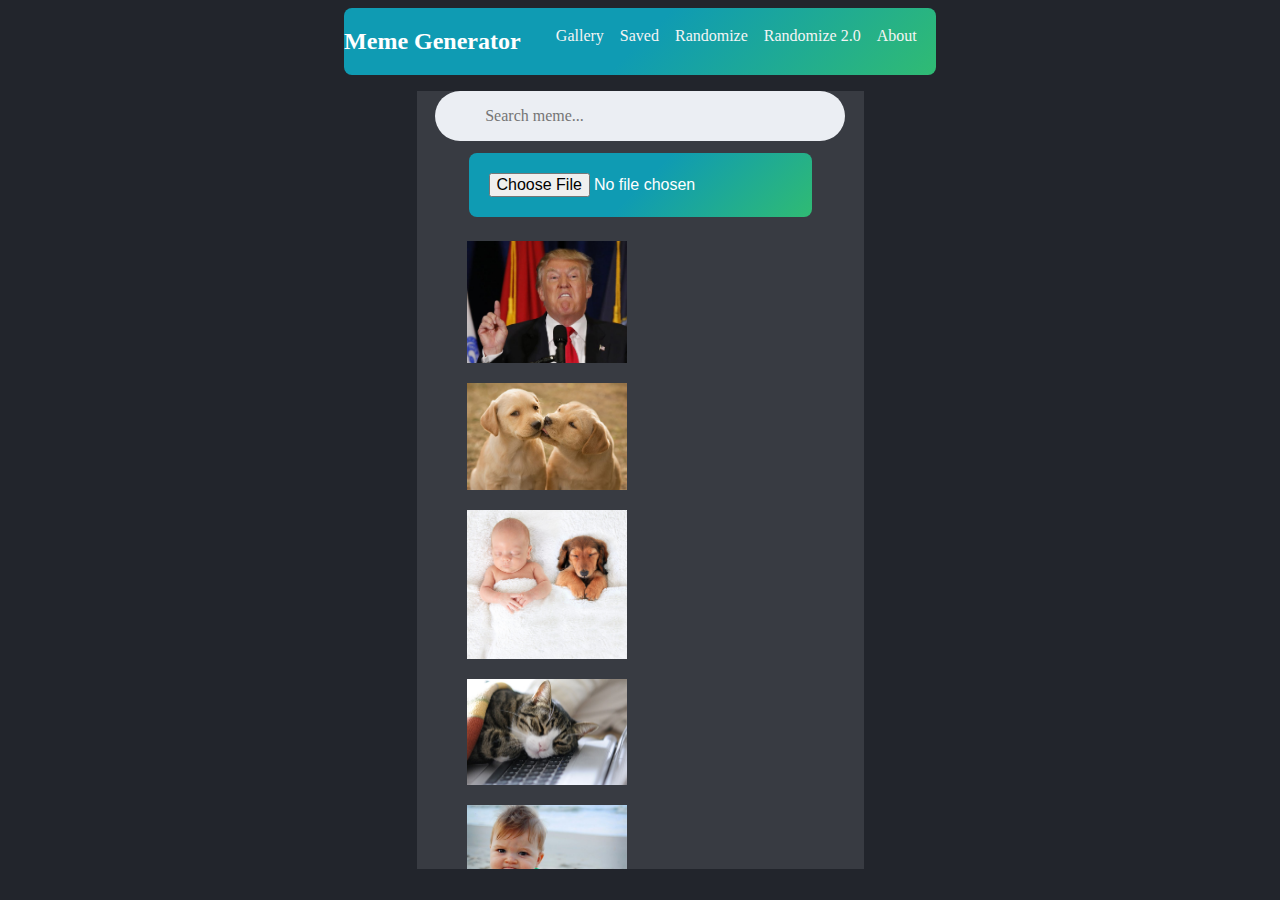
==== index.html @ 252c46bc "Adding about page(not finished)" ====
<!DOCTYPE html>
<html lang="en">

<head>
    <meta charset="UTF-8">
    <meta name="viewport" content="width=device-width, initial-scale=1.0">
    <link rel="stylesheet" href="css/main.css" />
    <title>Ultimate Meme Generator</title>
</head>

<body onload="onInit()">
    <div class="main-screen flex">
        <header class="main-header flex">
            <h2>Meme Generator</h2>
            <nav class="nav-list flex">
                <a href="#" onclick="window.location.reload()">Gallery</a>
                <a href="#">Saved</a>
                <a href="#" onclick="onRandomize(), onToggleMenu()">Randomize</a>
                <a href="#" onclick="onRandomize2(), onToggleMenu()">Randomize 2.0</a>
                <a href="about.html">About</a>
            </nav>
            <button class="hamburger" onclick="onToggleMenu()">☰</button>
        </header>
        <section class="meme-gallery-page flex">
            <main class="main-gallery" id="myElement">
                <input type="text" placeholder="Search meme...                                                            
                                🔍" oninput="onFilterByName()" class="search-input" />
                <section class="mems">
                    <input type="file" class="file-input btn" name="image" onchange="onImgInput(event)"
                        accept="image/*" />
                    <img src="img/1.jpg" alt="meme" id="1" onClick="renderCanvasImg(this)" class="img">
                    <img src="img/2.jpg" alt="meme" id="2" onClick="renderCanvasImg(this)" class="img">
                    <img src="img/3.jpg" alt="meme" id="3" onClick="renderCanvasImg(this)" class="img">
                    <img src="img/4.jpg" alt="meme" id="4" onClick="renderCanvasImg(this)" class="img">
                    <img src="img/5.jpg" alt="meme" id="5" onClick="renderCanvasImg(this)" class="img">
                    <img src="img/6.jpg" alt="meme" id="6" onClick="renderCanvasImg(this)" class="img">
                    <img src="img/7.jpg" alt="meme" id="7" onClick="renderCanvasImg(this)" class="img">
                    <img src="img/8.jpg" alt="meme" id="8" onClick="renderCanvasImg(this)" class="img">
                    <img src="img/9.jpg" alt="meme" id="9" onClick="renderCanvasImg(this)" class="img">
                    <img src="img/10.jpg" alt="meme" id="10" onClick="renderCanvasImg(this)" class="img">
                    <img src="img/11.jpg" alt="meme" id="11" onClick="renderCanvasImg(this)" class="img">
                    <img src="img/12.jpg" alt="meme" id="12" onClick="renderCanvasImg(this)" class="img">
                    <img src="img/13.jpg" alt="meme" id="13" onClick="renderCanvasImg(this)" class="img">
                    <img src="img/14.jpg" alt="meme" id="14" onClick="renderCanvasImg(this)" class="img">
                    <img src="img/15.jpg" alt="meme" id="15" onClick="renderCanvasImg(this)" class="img">
                    <img src="img/16.jpg" alt="meme" id="16" onClick="renderCanvasImg(this)" class="img">
                    <img src="img/17.jpg" alt="meme" id="17" onClick="renderCanvasImg(this)" class="img">
                    <img src="img/18.jpg" alt="meme" id="18" onClick="renderCanvasImg(this)" class="img">
            </main>
        </section>
        </section>
        <section class="meme-editor-page flex hide">
            <div class="canvas-container">
                <canvas id="my-canvas" width="400" height="400"></canvas>
            </div>
            <section class="editor-tools flex">
                <input type="text" data-trans="add-text-here" class="meme-text-input search-input" name="text-input"
                    placeholder="Add Text Here" oninput="onAddTxt(this)" fdprocessedid="lfg0r3">
                <div class="btn-actions flex">
                    <button class="btn" onclick="onChangeLine(gMeme.selectedLineIdx)"><img src="img/updown.png"
                            class="btn-image"></button>
                    <button class="btn"
                        onClick="drawText('your text here', gMeme.lines[gMeme.lines.length-1].x , gMeme.lines[gMeme.lines.length-1].y + 30, gMeme.lines.length)"><img
                            src="img/add.png" class="btn-image"></button>
                    <button class="btn" onclick="onRemoveline(gMeme.lines[gMeme.selectedLineIdx])"><img
                            src="img/trash.png" class="btn-image"></button>
                </div>
                <div class="btn-actions flex">
                    <button class="btn" onclick="onFontSize(+1)"><img src="img/increase font - icon.png"
                            class="btn-image"></button>
                    <button class="btn" onclick="onFontSize(-1)"><img src="img/decrease font - icon.png"
                            class="btn-image"></button>
                    <button class="btn" onclick="onLeftSide()"><img src="img/align-to-left.png"
                            class="btn-image"></button>
                    <button class="btn" onclick="onCenter()"><img src="img/center-text-alignment.png"
                            class="btn-image"></button>
                    <button class="btn" onclick="onRightSide()"><img src="img/align-to-right.png"
                            class="btn-image"></button>
                </div>
                <div class="btn-actions flex">
                    <select class="btn" onchange="onSetFont(this)" fdprocessedid="wz8y3q">
                        <option value="arial">ARIAL</option>
                        <option value="impact">IMPACT</option>
                        <option value="verdana">VERDANA</option>
                        <option value="tahoma">TAHOMA</option>
                        <option value="trebuchet ms">TREBUCHET MS</option>
                        <option value="times new  roman">TIMES NEW ROMAN</option>
                        <option value="georgia">GEORGIA</option>
                        <option value="garamond">GARAMOND</option>
                        <option value="courier new">COURIER NEW</option>
                        <option value="brush script mt">BRUSH SCRIPT MT</option>
                        <option value="poppins">POPPINS</option>
                    </select>
                    <input class="color-pick" type="color" id="color" name="colorTxt" form="frmRegister" value="#FFFFFF"
                        id="color" onchange="setFillColor()" />
                    <input class="color-pick" type="color" id="color" name="colorBorderTxt" form="frmRegister" value="#000000"
                        id="color" onchange="setStrokeStyle()" />
                </div>
                <div>
                    <button class="btn" onclick="onUploadImg()"><img src="img/facebook-logo.png"
                            class="btn-image"></button>
                    <button class="btn" onclick="onUploadImgL()"><img src="img/linkedin-logo.png"
                            class="btn-image"></button>
                    <a href="#" class="btn" onclick="downloadImg(this)" download="my-img.jpg">Download jpeg</a>
                </div>
            </section>
        </section>
        <div>
            <img src="img/Meme Name (1).jpeg" alt="meme" id="19" onClick="renderCanvasImg(this)" class="img hide">
            <img src="img/Meme Name (2).jpeg" alt="meme" id="20" onClick="renderCanvasImg(this)" class="img hide">
            <img src="img/Meme Name (3).jpeg" alt="meme" id="21" onClick="renderCanvasImg(this)" class="img hide">
            <img src="img/Meme Name.jpeg" alt="meme" id="22" onClick="renderCanvasImg(this)" class="img hide">
            <img src="img/Patrick star.jpeg" alt="meme" id="23" onClick="renderCanvasImg(this)" class="img hide">
        </div>
    </div>

    <script src="js/main.js"></script>
    <script src="js/memeservice.js"></script>
    <script src="js/upload-from-local.js"></script>
    <script src="js/sharing-on-facebook.js"></script>
    <script src="js/sharing-on-linkedin.js"></script>
</body>
</body>

</html>
---- css/main.css ----
@import url(setup/vars.css);
@import url(setup/main-screen.css);
@import url(setup/header.css);
@import url(setup/meme-gallery-page.css);
@import url(setup/meme-editor-page.css);
@import url(setup/helpers.css);
@import url(setup/mq.css);
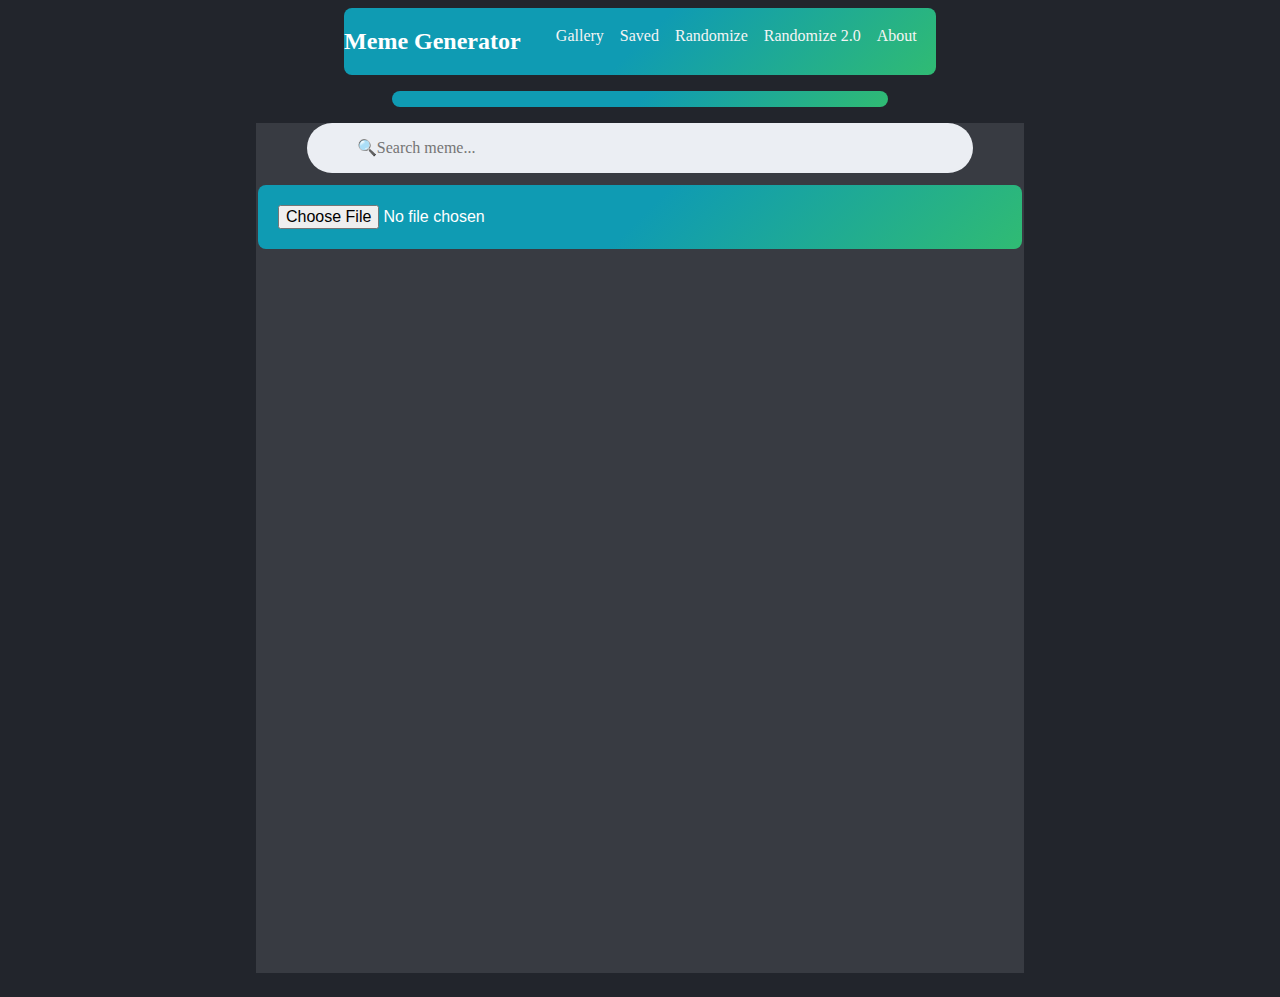
==== commit a4a2a4b4: "Adding modal of save and Render the images from js" ====
--- a/index.html
+++ b/index.html
@@ -14,38 +14,21 @@
             <h2>Meme Generator</h2>
             <nav class="nav-list flex">
                 <a href="#" onclick="window.location.reload()">Gallery</a>
-                <a href="#">Saved</a>
+                <a href="#" onclick="onSavedInit(), onToggleMenu()">Saved</a>
                 <a href="#" onclick="onRandomize(), onToggleMenu()">Randomize</a>
                 <a href="#" onclick="onRandomize2(), onToggleMenu()">Randomize 2.0</a>
                 <a href="about.html">About</a>
             </nav>
             <button class="hamburger" onclick="onToggleMenu()">☰</button>
         </header>
+        <datalist id="keywords" class="">
+        </datalist>
         <section class="meme-gallery-page flex">
             <main class="main-gallery" id="myElement">
-                <input type="text" placeholder="Search meme...                                                            
-                                🔍" oninput="onFilterByName()" class="search-input" />
+                <input type="text" placeholder="🔍Search meme..." oninput="onFilterByName()"
+                    class="search-input" />
+                <input type="file" class="file-input btn" name="image" onchange="onImgInput(event)" accept="image/*" />
                 <section class="mems">
-                    <input type="file" class="file-input btn" name="image" onchange="onImgInput(event)"
-                        accept="image/*" />
-                    <img src="img/1.jpg" alt="meme" id="1" onClick="renderCanvasImg(this)" class="img">
-                    <img src="img/2.jpg" alt="meme" id="2" onClick="renderCanvasImg(this)" class="img">
-                    <img src="img/3.jpg" alt="meme" id="3" onClick="renderCanvasImg(this)" class="img">
-                    <img src="img/4.jpg" alt="meme" id="4" onClick="renderCanvasImg(this)" class="img">
-                    <img src="img/5.jpg" alt="meme" id="5" onClick="renderCanvasImg(this)" class="img">
-                    <img src="img/6.jpg" alt="meme" id="6" onClick="renderCanvasImg(this)" class="img">
-                    <img src="img/7.jpg" alt="meme" id="7" onClick="renderCanvasImg(this)" class="img">
-                    <img src="img/8.jpg" alt="meme" id="8" onClick="renderCanvasImg(this)" class="img">
-                    <img src="img/9.jpg" alt="meme" id="9" onClick="renderCanvasImg(this)" class="img">
-                    <img src="img/10.jpg" alt="meme" id="10" onClick="renderCanvasImg(this)" class="img">
-                    <img src="img/11.jpg" alt="meme" id="11" onClick="renderCanvasImg(this)" class="img">
-                    <img src="img/12.jpg" alt="meme" id="12" onClick="renderCanvasImg(this)" class="img">
-                    <img src="img/13.jpg" alt="meme" id="13" onClick="renderCanvasImg(this)" class="img">
-                    <img src="img/14.jpg" alt="meme" id="14" onClick="renderCanvasImg(this)" class="img">
-                    <img src="img/15.jpg" alt="meme" id="15" onClick="renderCanvasImg(this)" class="img">
-                    <img src="img/16.jpg" alt="meme" id="16" onClick="renderCanvasImg(this)" class="img">
-                    <img src="img/17.jpg" alt="meme" id="17" onClick="renderCanvasImg(this)" class="img">
-                    <img src="img/18.jpg" alt="meme" id="18" onClick="renderCanvasImg(this)" class="img">
             </main>
         </section>
         </section>
@@ -93,14 +76,15 @@
                     </select>
                     <input class="color-pick" type="color" id="color" name="colorTxt" form="frmRegister" value="#FFFFFF"
                         id="color" onchange="setFillColor()" />
-                    <input class="color-pick" type="color" id="color" name="colorBorderTxt" form="frmRegister" value="#000000"
-                        id="color" onchange="setStrokeStyle()" />
+                    <input class="color-pick" type="color" id="color" name="colorBorderTxt" form="frmRegister"
+                        value="#000000" id="color" onchange="setStrokeStyle()" />
                 </div>
                 <div>
                     <button class="btn" onclick="onUploadImg()"><img src="img/facebook-logo.png"
                             class="btn-image"></button>
                     <button class="btn" onclick="onUploadImgL()"><img src="img/linkedin-logo.png"
                             class="btn-image"></button>
+                    <button class="btn" onclick="onSave()">Save</button>
                     <a href="#" class="btn" onclick="downloadImg(this)" download="my-img.jpg">Download jpeg</a>
                 </div>
             </section>
@@ -112,11 +96,18 @@
             <img src="img/Meme Name.jpeg" alt="meme" id="22" onClick="renderCanvasImg(this)" class="img hide">
             <img src="img/Patrick star.jpeg" alt="meme" id="23" onClick="renderCanvasImg(this)" class="img hide">
         </div>
+        <dialog class="adding-modal">
+            <h3>successfully added✅</h3>
+        </dialog>
     </div>
+    <script src="js/services/storage.service.js"></script>
+    <script src="js/services/util.service.js"></script>
+    <script src="js/upload-from-local.js"></script>
+    <script src="js/memeService.js"></script>
+    <script src="js/services/gallery.js"></script>
+    <script src="js/main.js"></script>
+    <script src="js/moving.js"></script>
 
-    <script src="js/main.js"></script>
-    <script src="js/memeservice.js"></script>
-    <script src="js/upload-from-local.js"></script>
     <script src="js/sharing-on-facebook.js"></script>
     <script src="js/sharing-on-linkedin.js"></script>
 </body>
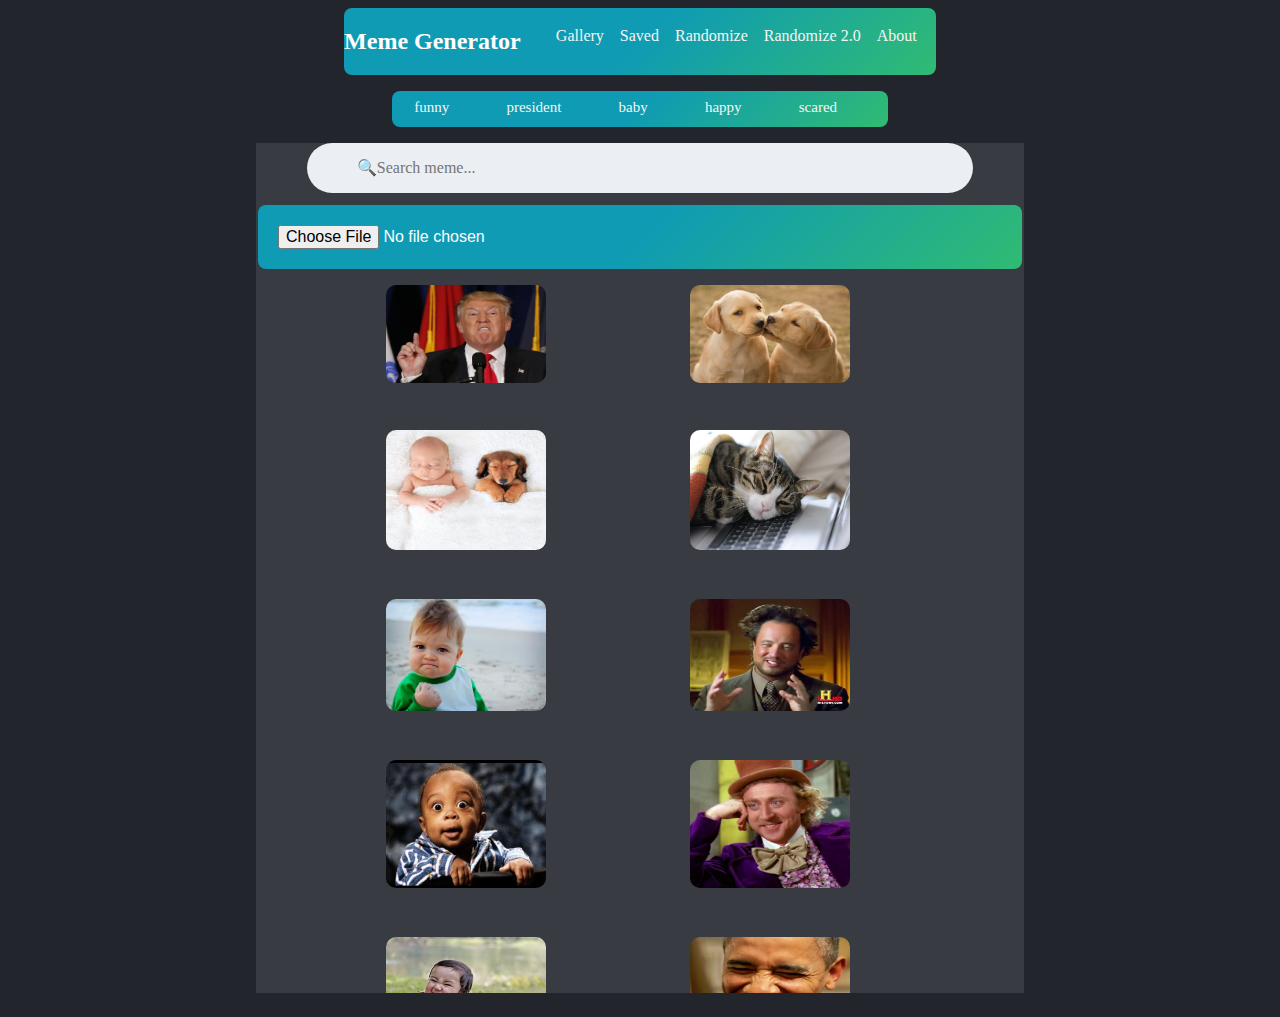
==== commit 3a1b57e3: "Fixed something that broke in the code" ====
--- a/index.html
+++ b/index.html
@@ -21,7 +21,7 @@
             </nav>
             <button class="hamburger" onclick="onToggleMenu()">☰</button>
         </header>
-        <datalist id="keywords" class="">
+        <datalist id="keywords" class="keywords">
         </datalist>
         <section class="meme-gallery-page flex">
             <main class="main-gallery" id="myElement">
@@ -47,6 +47,8 @@
                             src="img/add.png" class="btn-image"></button>
                     <button class="btn" onclick="onRemoveline(gMeme.lines[gMeme.selectedLineIdx])"><img
                             src="img/trash.png" class="btn-image"></button>
+                    <button class="btn" onclick="onClearInput()"><img
+                            src="img/trash.png" class="btn-image">Clear</button>
                 </div>
                 <div class="btn-actions flex">
                     <button class="btn" onclick="onFontSize(+1)"><img src="img/increase font - icon.png"
@@ -61,7 +63,7 @@
                             class="btn-image"></button>
                 </div>
                 <div class="btn-actions flex">
-                    <select class="btn" onchange="onSetFont(this)" fdprocessedid="wz8y3q">
+                    <select class="btn" oninput="onSetFont(this)" fdprocessedid="wz8y3q">
                         <option value="arial">ARIAL</option>
                         <option value="impact">IMPACT</option>
                         <option value="verdana">VERDANA</option>
@@ -75,9 +77,15 @@
                         <option value="poppins">POPPINS</option>
                     </select>
                     <input class="color-pick" type="color" id="color" name="colorTxt" form="frmRegister" value="#FFFFFF"
-                        id="color" onchange="setFillColor()" />
+                        id="color" oninput="setFillColor()" />
                     <input class="color-pick" type="color" id="color" name="colorBorderTxt" form="frmRegister"
-                        value="#000000" id="color" onchange="setStrokeStyle()" />
+                        value="#000000" id="color" oninput="setStrokeStyle()" />
+                        <!-- <button class="btn" onclick="onClearInput()"><img
+                            src="img/Emoji_Icon_-_Clown_emoji_large.webp" class="btn-image">Clear</button>
+                            <button class="btn" onclick="onClearInput()"><img
+                                src="img/Super_Angry_Face_Emoji_ios10_large.webp" class="btn-image">Clear</button>
+                                <button class="btn" onclick="onClearInput()"><img
+                                    src="img/kisspng-megadeth-dave-tumblr-5bae41dad049e2.5155379115381467788532.jpg" class="btn-image">Clear</button> -->
                 </div>
                 <div>
                     <button class="btn" onclick="onUploadImg()"><img src="img/facebook-logo.png"
@@ -104,8 +112,8 @@
     <script src="js/services/util.service.js"></script>
     <script src="js/upload-from-local.js"></script>
     <script src="js/memeService.js"></script>
+    <script src="js/main.js"></script>
     <script src="js/services/gallery.js"></script>
-    <script src="js/main.js"></script>
     <script src="js/moving.js"></script>
 
     <script src="js/sharing-on-facebook.js"></script>
